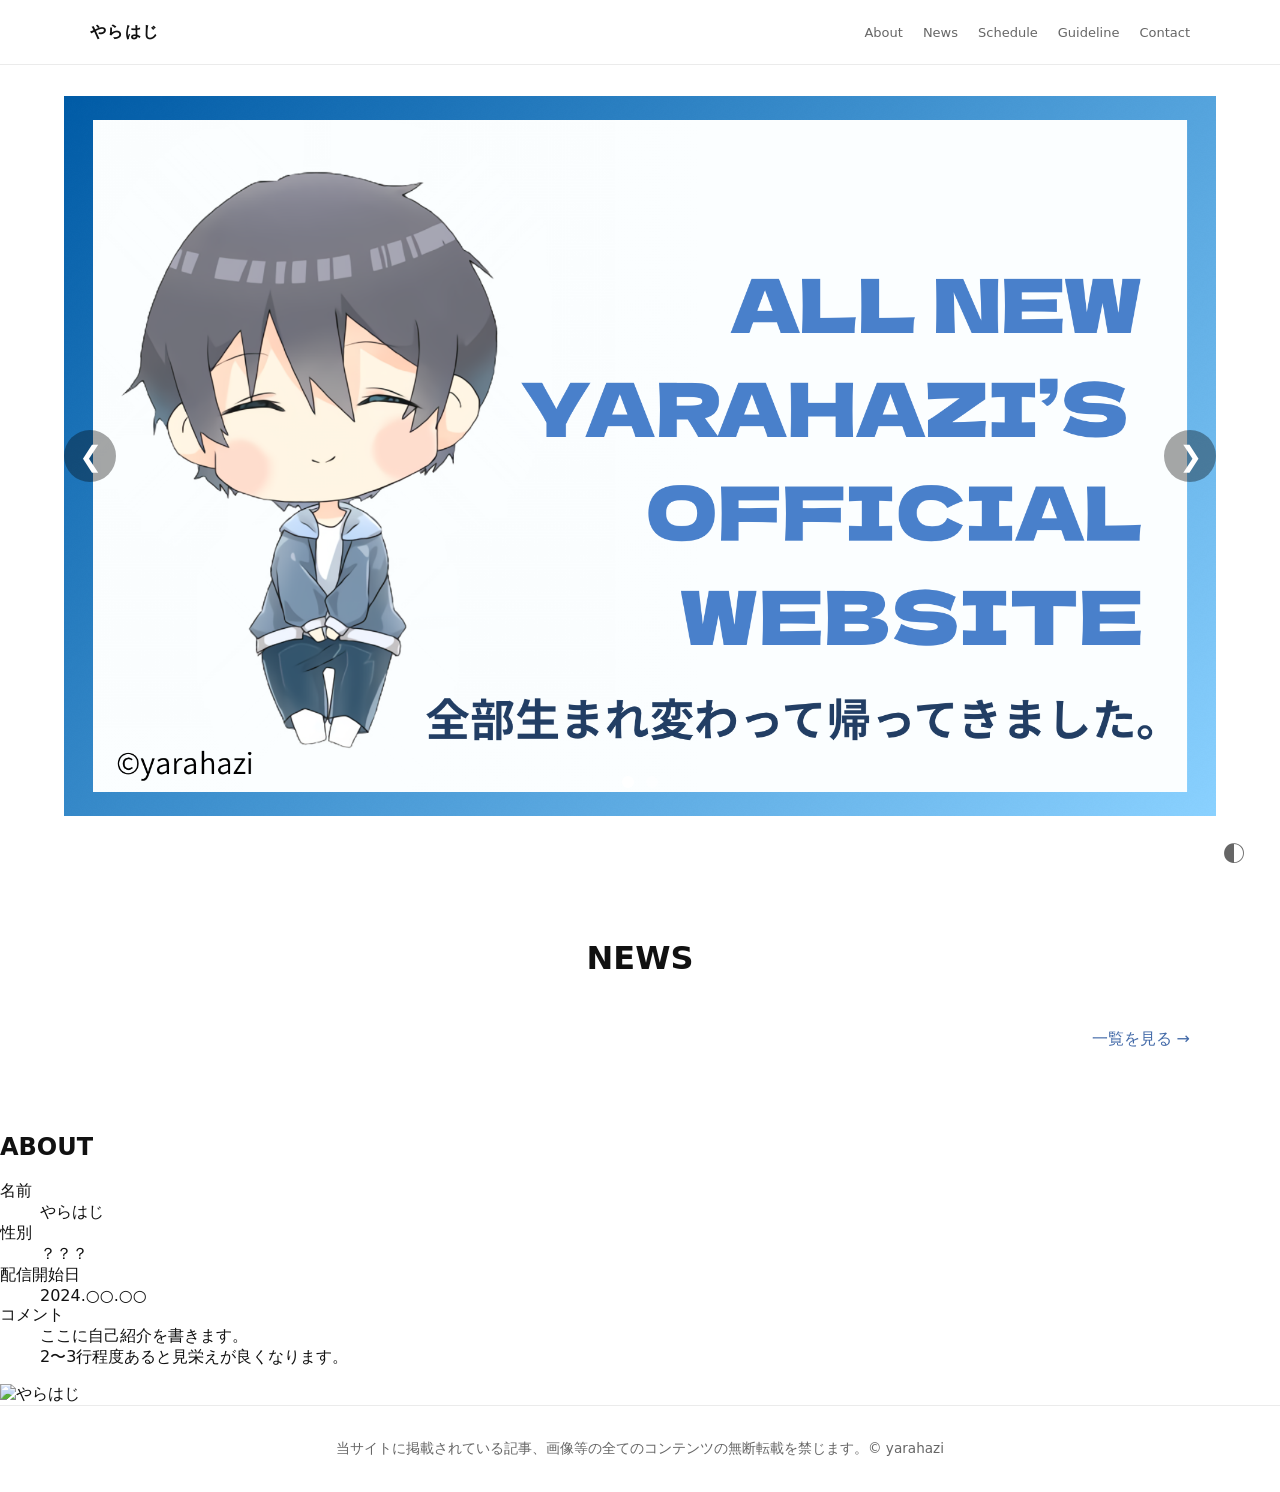
==== index.html @ 667f0cf7 "Update index.html" ====
<!DOCTYPE html>
<html lang="ja" data-theme="light">
<head>
  <meta charset="utf-8" />
  <meta name="viewport" content="width=device-width, initial-scale=1" />
  <title>やらはじ公式サイト</title>

  <link rel="stylesheet" href="css/style.css">
  <link rel="stylesheet" href="css/header.css">
</head>

<body>

<!-- Header -->
<div id="header"></div>

<!-- Main -->
<!-- Hero Carousel -->
<section class="carousel">
  <div class="carousel-track" id="carousel-track">

    <!-- スライド1 -->
    <div class="slide">
      <picture>
        <source media="(max-width: 768px)" srcset="image/index/carousel/newsite_sp.png">
        <img src="image/index/carousel/newsite_pc.png" alt="やらはじ公式サイト">
      </picture>
    </div>

    <!-- スライド2（YouTube） -->
    <div class="slide">
      <a href="http://www.youtube.com/@yarahazi_nnp" target="_blank" rel="noopener noreferrer">
        <picture>
          <source media="(max-width: 768px)" srcset="image/index/carousel/youtube_sp.png">
          <img src="image/index/carousel/youtube_pc.png" alt="やらはじ YouTube">
        </picture>
      </a>
    </div>

  </div>

  <!-- 矢印 -->
  <button class="carousel-btn prev" id="prev" aria-label="前へ">&#10094;</button>
  <button class="carousel-btn next" id="next" aria-label="次へ">&#10095;</button>

  <!-- ドット -->
  <div class="carousel-dots" id="carousel-dots"></div>
</section>

<!-- News -->
<section class="news-section">
  <div class="news-inner">
    <h2>NEWS</h2>

    <div id="news-list">
      <!-- microCMSの最新記事3件をJavaScriptで表示 -->
    </div>

    <div class="news-more">
      <a href="news.html">一覧を見る →</a>
    </div>
  </div>
</section>

<!-- About -->
<section class="about-section">
  <div class="about-inner">

    <div class="about-text">
      <h2>ABOUT</h2>

      <dl class="profile-list">
        <dt>名前</dt>
        <dd>やらはじ</dd>

        <dt>性別</dt>
        <dd>？？？</dd>

        <dt>配信開始日</dt>
        <dd>2024.○○.○○</dd>

        <dt>コメント</dt>
        <dd>
          ここに自己紹介を書きます。<br>
          2〜3行程度あると見栄えが良くなります。
        </dd>
      </dl>
    </div>

    <div class="about-image">
      <img src="image/index/yarahazi.png" alt="やらはじ">
    </div>

  </div>
</section>

<!-- Footer -->
<div id="footer"></div>

<!-- Theme Toggle -->
<button class="theme-toggle" id="theme-toggle" aria-label="Toggle theme">
  <span class="theme-icon" id="theme-icon">◐</span>
</button>

<!-- Scripts（順番が重要） -->
<script src="js/header.js"></script>
<script src="js/theme.js"></script>
<script src="/common.js"></script>
<script src="js/carousel.js"></script>
<script src="js/news.js"></script>

</body>
</html>
---- css/style.css ----
:root {
  --accent: #436aa8;
  --bg: #ffffff;
  --text-main: #111111;
  --text-sub: #666666;
}

html[data-theme="dark"] {
  --bg: #0f0f0f;
  --text-main: #f2f2f2;
  --text-sub: #9a9a9a;
}

body {
  margin: 0;
  padding-top: 64px;
  background: var(--bg);
  color: var(--text-main);
  font-family: "Noto Sans JP", system-ui, sans-serif;
  transition: background 0.3s, color 0.3s;
}

/* =========================
   Main layout
========================= */
.container {
  max-width: 800px;
  min-height: 100vh;
  margin: 0 auto;
  display: flex;
  justify-content: center;
  align-items: center;
}

.main-text {
  font-size: 28px;
  letter-spacing: 0.08em;
}

/* =========================
   Hero Carousel
========================= */

.carousel {
    position: relative;
    width: min(1400px, calc(100% - 80px));
    aspect-ratio: 16 / 10;
    max-height: 720px;
    margin: 32px auto;
    overflow: hidden;
}

.carousel-track {
  display: flex;
  width: 100%;
  height: 100%;
  transition: transform 0.6s ease-in-out;
}

.slide {
  flex: 0 0 100%;
  height: 100%;
}

.slide picture,
.slide a {
  display: block;
  width: 100%;
  height: 100%;
}

.slide img {
  display: block;
  width: 100%;
  height: 100%;
  object-fit: contain;
}

/* =========================
   Arrow
========================= */

.carousel-btn {
  position: absolute;
  top: 50%;
  transform: translateY(-50%);
  width: 52px;
  height: 52px;
  border: none;
  border-radius: 50%;
  background: rgba(0, 0, 0, 0.35);
  color: #fff;
  font-size: 28px;
  cursor: pointer;
  transition: background 0.3s ease;
  z-index: 10;
}

.carousel-btn:hover {
  background: rgba(0, 0, 0, 0.6);
}

.prev {
  left: 24px;
}

.next {
  right: 24px;
}

/* =========================
   Dots
========================= */

.carousel-dots {
  position: absolute;
  left: 50%;
  bottom: 28px;
  transform: translateX(-50%);
  display: flex;
  gap: 12px;
  z-index: 10;
}

.carousel-dots span {
  width: 12px;
  height: 12px;
  border-radius: 50%;
  background: rgba(255, 255, 255, 0.45);
  cursor: pointer;
  transition: background 0.3s ease;
}

.carousel-dots span.active {
  background: #fff;
}

/* =========================
   Smartphone
========================= */

@media (max-width: 768px) {

  .carousel {
    width: calc(100% - 24px);
    aspect-ratio: 9 / 16;
    max-height: none;
  }

  .carousel-btn {
    width: 42px;
    height: 42px;
    font-size: 22px;
  }

  .prev {
    left: 12px;
  }

  .next {
    right: 12px;
  }

}

/* =========================
   Theme toggle
========================= */

.theme-toggle {
  position: fixed;
  right: 24px;
  bottom: 24px;
  width: 44px;
  height: 44px;
  padding: 0;
  border: none;
  background: none;
  color: var(--text-sub);
  font-size: 22px;
  display: flex;
  align-items: center;
  justify-content: center;
  cursor: pointer;
  z-index: 1000;
}

.theme-icon {
  transition: transform 0.4s ease;
}

.rotated {
  transform: rotate(180deg);
}

/* =========================
   Footer
========================= */

#footer {
    width: 100%;
}

.site-footer {
    width: 100%;
    border-top: 1px solid rgba(0,0,0,.08);
}

.footer-inner {
    max-width: 1100px;
    margin: 0 auto;
    padding: 20px;
    text-align: center;
    font-size: .85rem;
    color: var(--text-sub);
}

/* =========================
   Top News
========================= */

.news-section {
  padding: 64px 20px;
}

.news-inner {
  max-width: 1100px;
  margin: 0 auto;
}

.news-inner h2 {
  margin-bottom: 28px;
  font-size: 2rem;
  text-align: center;
}

#news-list {
  display: flex;
  flex-direction: column;
}

.news-item {
  display: grid;
  grid-template-columns: 130px 120px 1fr 30px;
  align-items: center;
  gap: 20px;
  padding: 18px 0;
  border-bottom: 1px solid rgba(0,0,0,.08);
  cursor: pointer;
  transition: .2s;
}

.news-item:hover {
  background: rgba(0,0,0,.03);
}

.news-date {
  color: var(--text-sub);
  font-size: .9rem;
}

.news-category {
  color: var(--text-sub);
  font-size: .9rem;
  font-weight: 500;
}

.news-title {
  font-weight: 500;
}

.news-arrow {
  text-align: right;
  color: var(--text-sub);
  font-size: 1.2rem;
}

.news-more {
  margin-top: 24px;
  text-align: right;
}

.news-more a {
  color: var(--accent);
  text-decoration: none;
}

@media (max-width:768px){

.news-item{
    grid-template-columns:1fr;
    gap:8px;
}

.news-arrow{
    display:none;
}

.news-more{
    text-align:center;
}

}
---- css/header.css ----
/* =========================
   Header Base
========================= */

.site-header {
  position: fixed;
  top: 0;
  width: 100%;
  height: 64px;
  background: color-mix(in srgb, var(--bg) 80%, transparent);
  backdrop-filter: blur(10px);
  border-bottom: 1px solid rgba(0,0,0,0.08);
  transition: transform 0.3s ease, height 0.3s ease, box-shadow 0.3s ease;
  z-index: 900;
}

html[data-theme="dark"] .site-header {
  border-bottom: 1px solid rgba(255,255,255,0.08);
}

.site-header.hide {
  transform: translateY(-100%);
}

.site-header.shrink {
  height: 48px;
  box-shadow: 0 4px 12px rgba(0,0,0,0.08);
}


/* =========================
   Inner Layout
========================= */

.header-inner {
  max-width: 1100px;
  height: 100%;
  margin: 0 auto;
  padding: 0 20px;
  display: flex;
  align-items: center;
  justify-content: space-between;
}


/* =========================
   Logo
========================= */

.site-logo {
  font-weight: 600;
  letter-spacing: 0.08em;
  text-decoration: none;
  color: var(--text-main);
}

.site-logo:visited,
.site-logo:hover,
.site-logo:active {
  text-decoration: none;
  color: var(--text-main);
}


/* =========================
   Navigation (PC)
========================= */

.site-nav {
  display: flex;
  gap: 20px;
  z-index: 1000; /* 確実にmenu-toggleより下 */
}

.site-nav a {
  font-size: 13px;
  text-decoration: none;
  color: var(--text-sub);
  transition: color 0.2s ease;
}

.site-nav a:hover {
  color: var(--text-main);
}


/* =========================
   Hamburger Button
========================= */

.menu-toggle {
  display: none;
  font-size: 26px;
  background: none;
  border: none;
  cursor: pointer;
  color: var(--text-main);
  position: relative; /* 追加 */
  z-index: 1001;      /* navより上に表示 */
}


/* =========================
   Mobile
========================= */

@media (max-width: 768px) {

  .site-nav {
    position: fixed;
    top: 64px;
    right: 0;
    width: 220px;
    height: calc(100vh - 64px);
    background: var(--bg);
    flex-direction: column;
    padding: 24px;
    gap: 20px;
    transform: translateX(100%);
    transition: transform 0.3s ease;
    box-shadow: -4px 0 12px rgba(0,0,0,0.08);
  }

  html[data-theme="dark"] .site-nav {
    box-shadow: -4px 0 12px rgba(0,0,0,0.4);
  }

  .site-nav.open {
    transform: translateX(0);
  }

  .menu-toggle {
    display: block;
  }
}
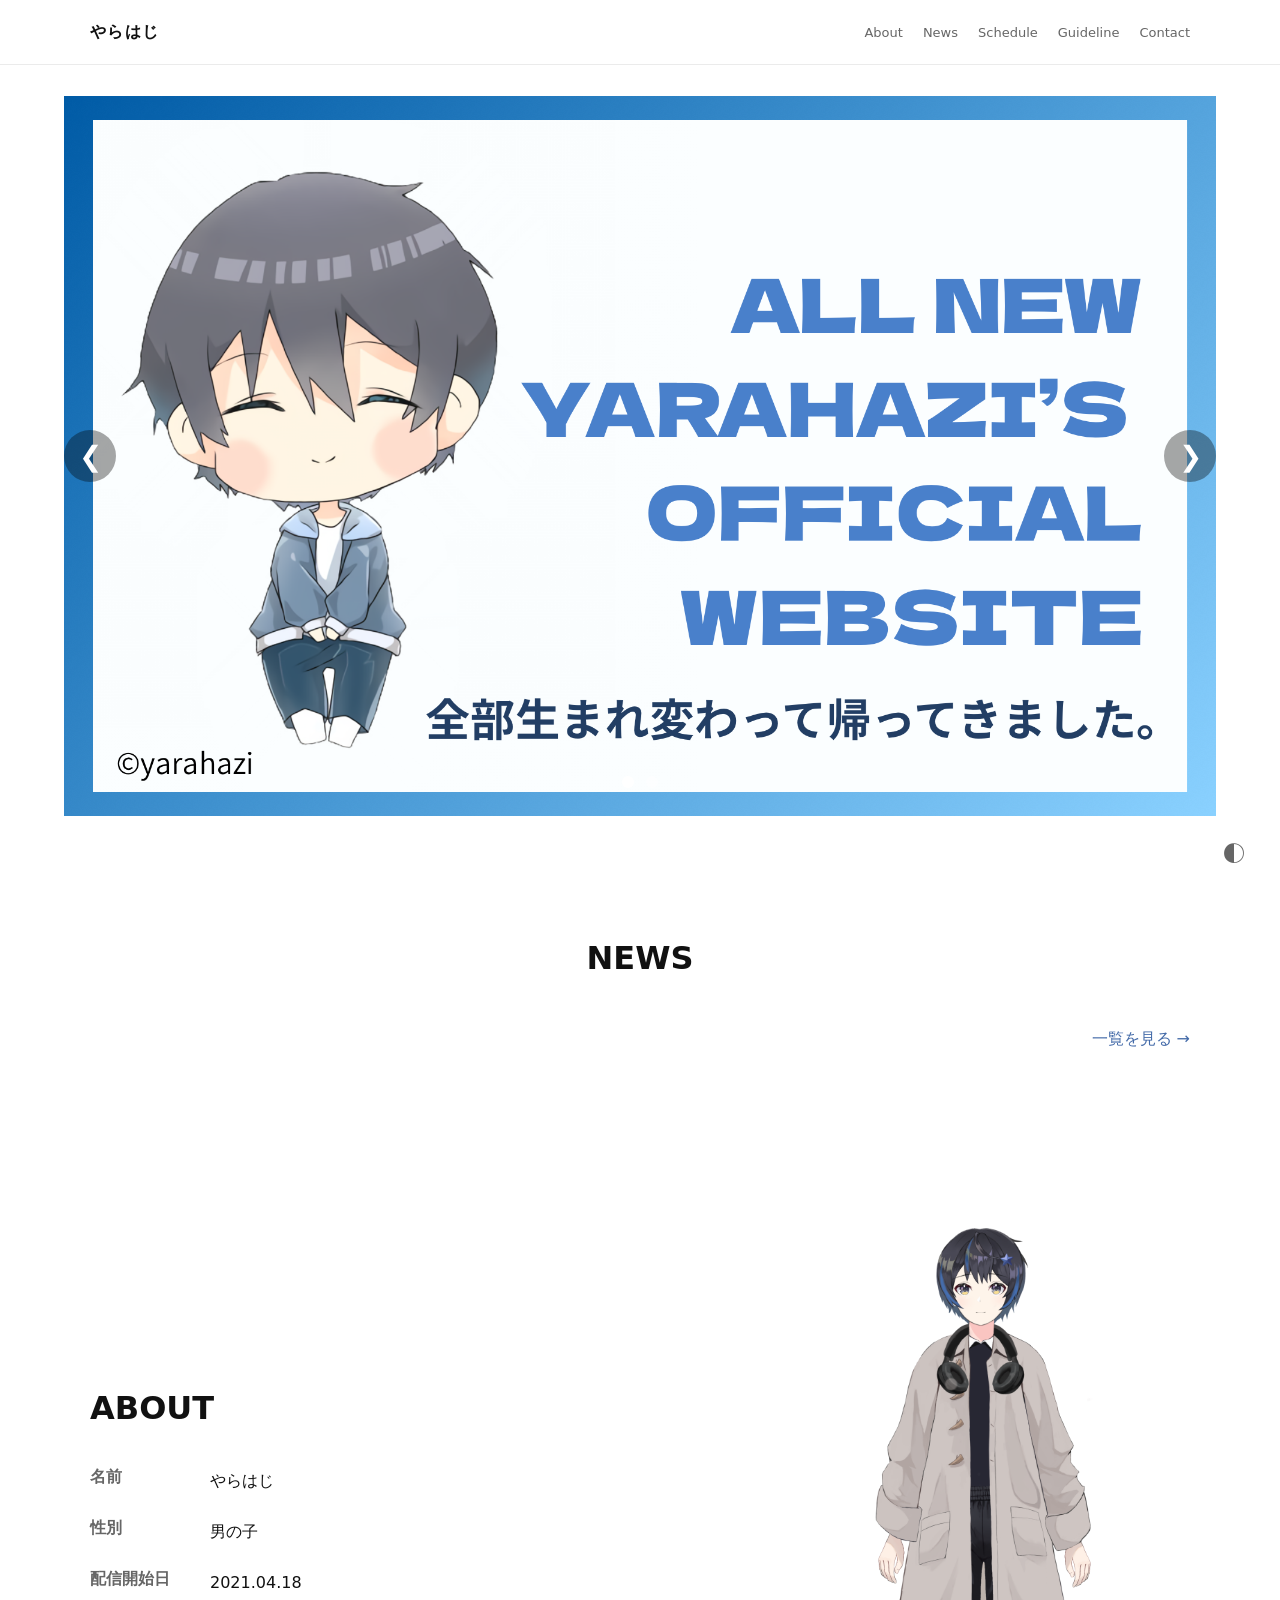
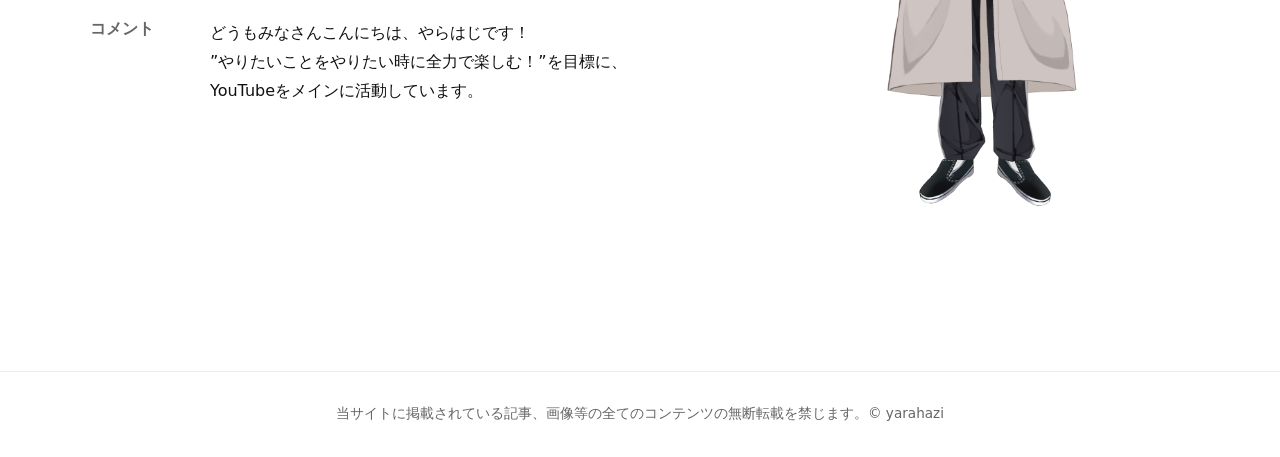
==== commit b9b713dd: "Update index.html" ====
--- a/index.html
+++ b/index.html
@@ -74,15 +74,15 @@
         <dd>やらはじ</dd>
 
         <dt>性別</dt>
-        <dd>？？？</dd>
+        <dd>男の子</dd>
 
         <dt>配信開始日</dt>
-        <dd>2024.○○.○○</dd>
+        <dd>2021.04.18</dd>
 
         <dt>コメント</dt>
         <dd>
-          ここに自己紹介を書きます。<br>
-          2〜3行程度あると見栄えが良くなります。
+          どうもみなさんこんにちは、やらはじです！<br>
+          ”やりたいことをやりたい時に全力で楽しむ！”を目標に、YouTubeをメインに活動しています。
         </dd>
       </dl>
     </div>
--- a/css/style.css
+++ b/css/style.css
@@ -301,3 +301,72 @@
 }
 
 }
+
+/* =========================
+   About
+========================= */
+
+.about-section{
+    padding:80px 20px;
+}
+
+.about-inner{
+    max-width:1100px;
+    margin:0 auto;
+    display:grid;
+    grid-template-columns:1fr 420px;
+    gap:80px;
+    align-items:center;
+}
+
+.about-text h2{
+    font-size:2rem;
+    margin-bottom:40px;
+}
+
+.profile-list{
+    display:grid;
+    grid-template-columns:120px 1fr;
+    row-gap:22px;
+}
+
+.profile-list dt{
+    color:var(--text-sub);
+    font-weight:600;
+}
+
+.profile-list dd{
+    margin:0;
+    line-height:1.8;
+}
+
+.about-image{
+    text-align:center;
+}
+
+.about-image img{
+    width:100%;
+    max-width:260px;
+    height:auto;
+}
+
+@media (max-width:768px){
+
+.about-inner{
+    grid-template-columns:1fr;
+    gap:40px;
+}
+
+.about-image{
+    order:-1;
+}
+
+.about-image img{
+    max-width:280px;
+}
+
+.profile-list{
+    grid-template-columns:90px 1fr;
+}
+
+}
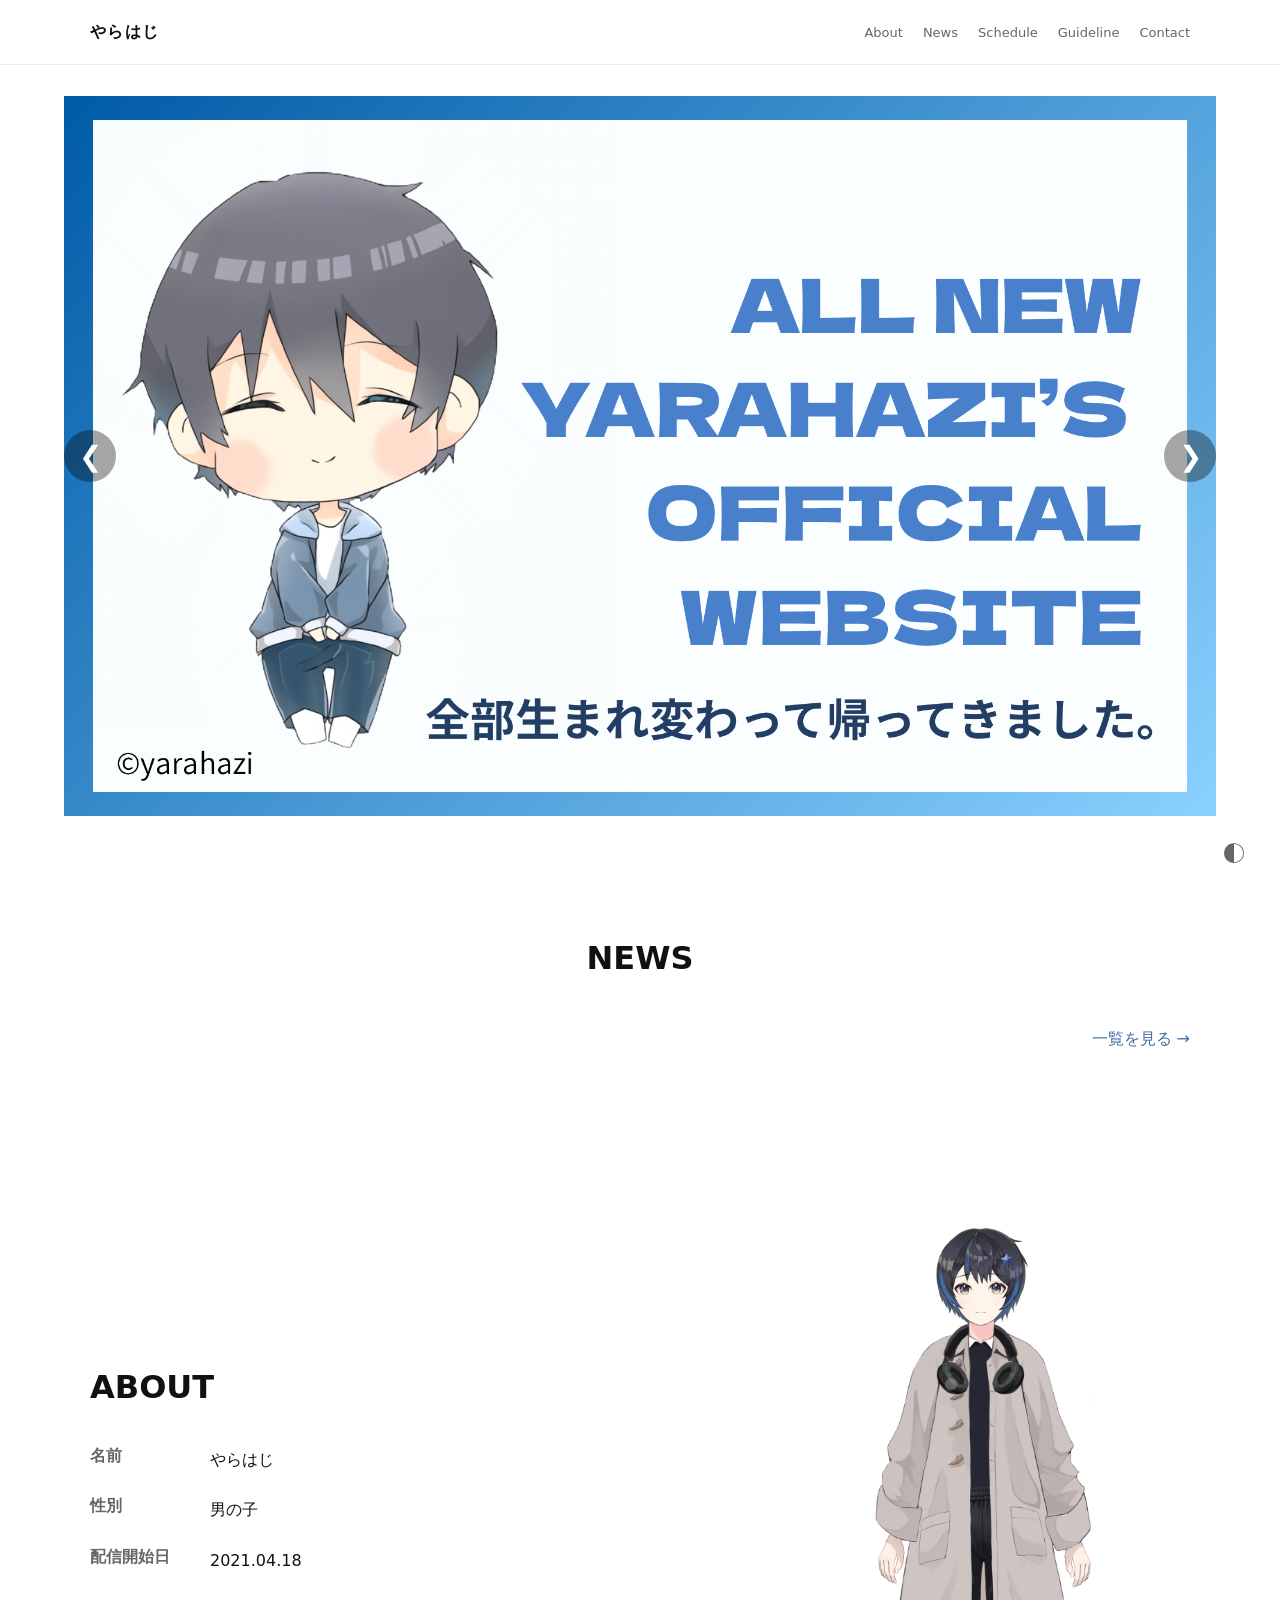
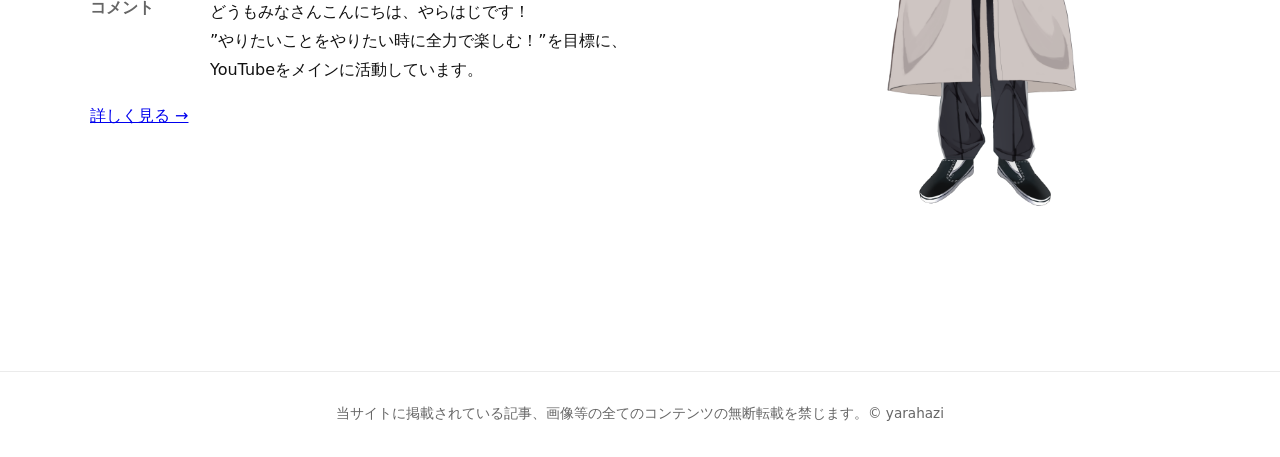
==== commit c7c0a298: "Update index.html" ====
--- a/index.html
+++ b/index.html
@@ -84,6 +84,10 @@
           どうもみなさんこんにちは、やらはじです！<br>
           ”やりたいことをやりたい時に全力で楽しむ！”を目標に、YouTubeをメインに活動しています。
         </dd>
+
+        <div class="about-more">
+          <a href="about.html">詳しく見る →</a>
+        </div>
       </dl>
     </div>
 
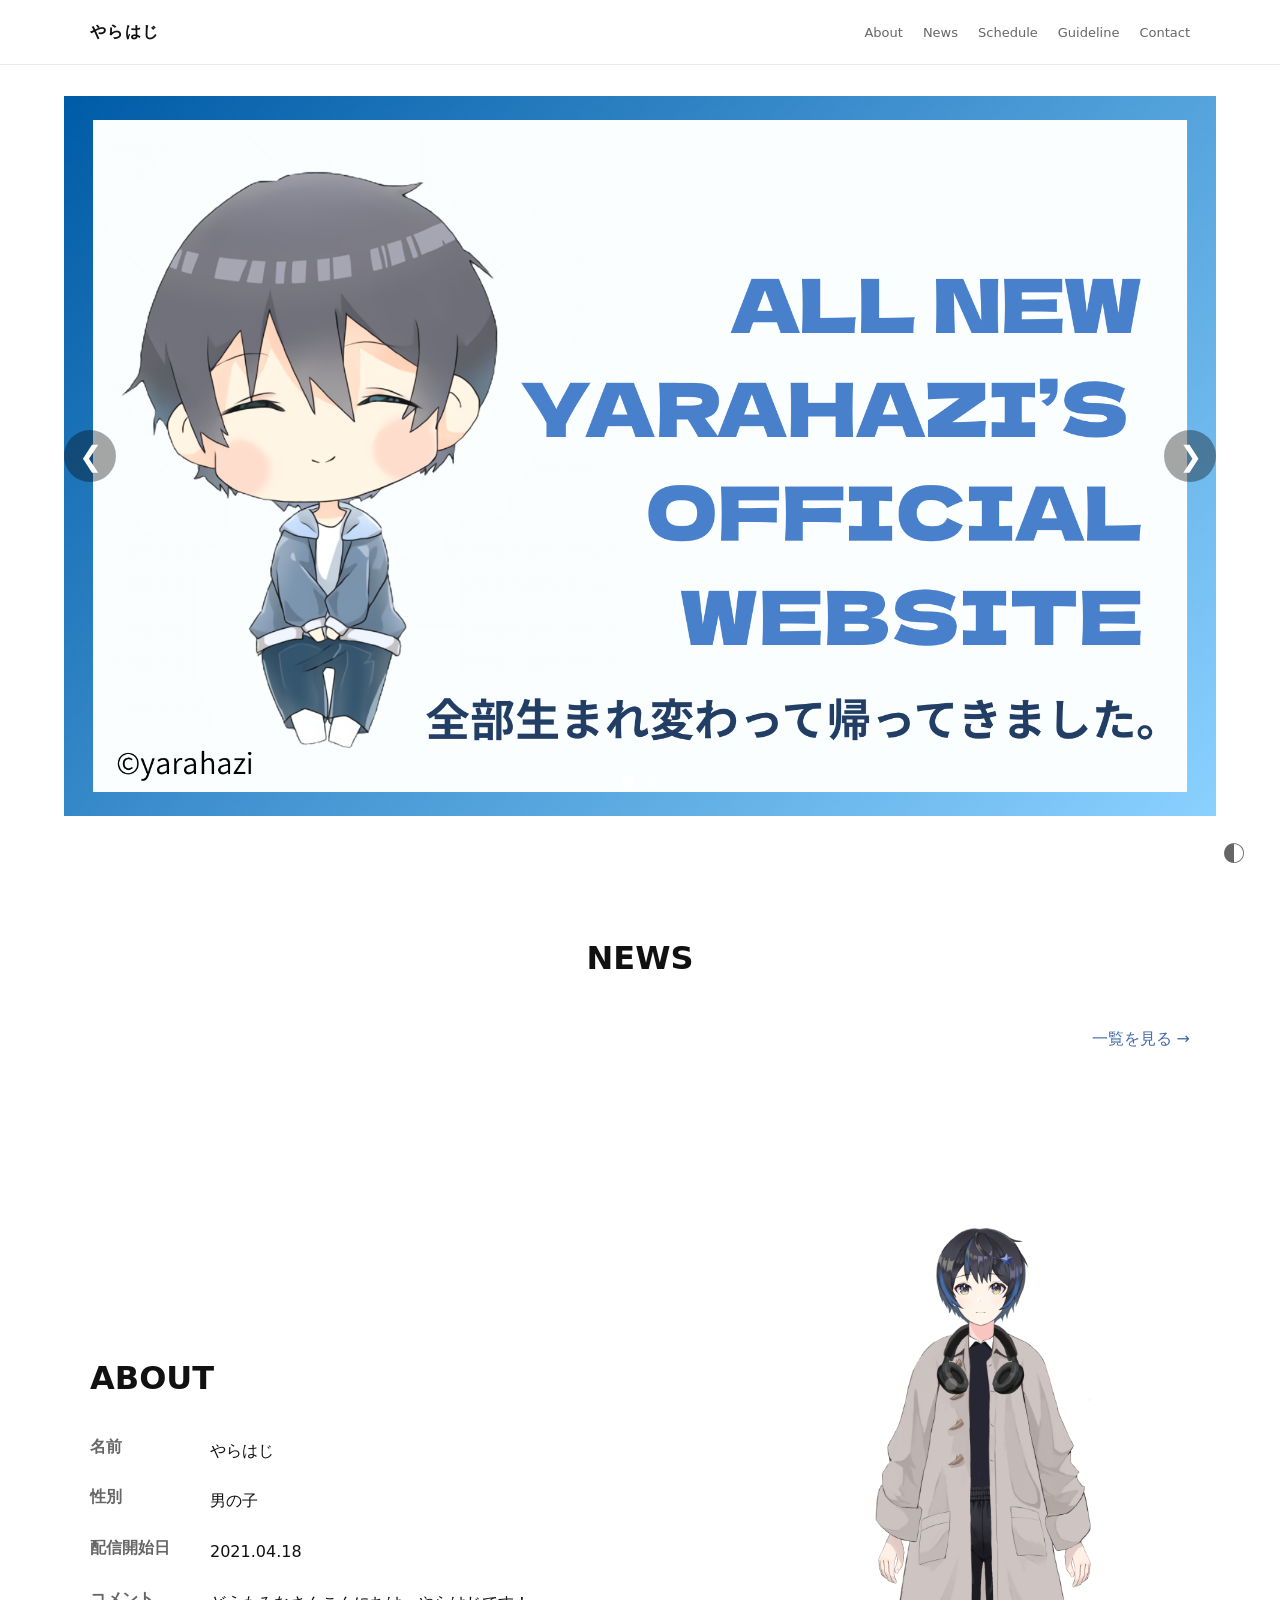
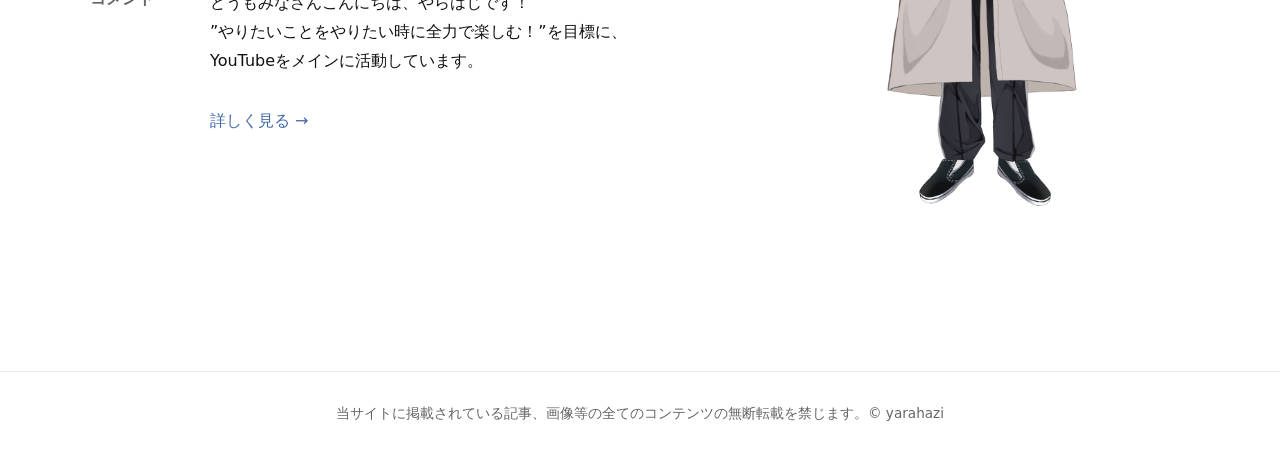
==== commit 8d99dd41: "Update index.html" ====
--- a/index.html
+++ b/index.html
@@ -83,11 +83,11 @@
         <dd>
           どうもみなさんこんにちは、やらはじです！<br>
           ”やりたいことをやりたい時に全力で楽しむ！”を目標に、YouTubeをメインに活動しています。
+           <div class="about-more">
+          <a href="about.html">詳しく見る →</a>
+           </div>
         </dd>
-
-        <div class="about-more">
-          <a href="about.html">詳しく見る →</a>
-        </div>
+        
       </dl>
     </div>
 
--- a/css/style.css
+++ b/css/style.css
@@ -370,3 +370,18 @@
 }
 
 }
+
+.about-more {
+  margin-top: 32px;
+}
+
+.about-more a {
+  color: var(--accent);
+  text-decoration: none;
+  font-weight: 500;
+  transition: opacity 0.2s ease;
+}
+
+.about-more a:hover {
+  opacity: 0.7;
+}
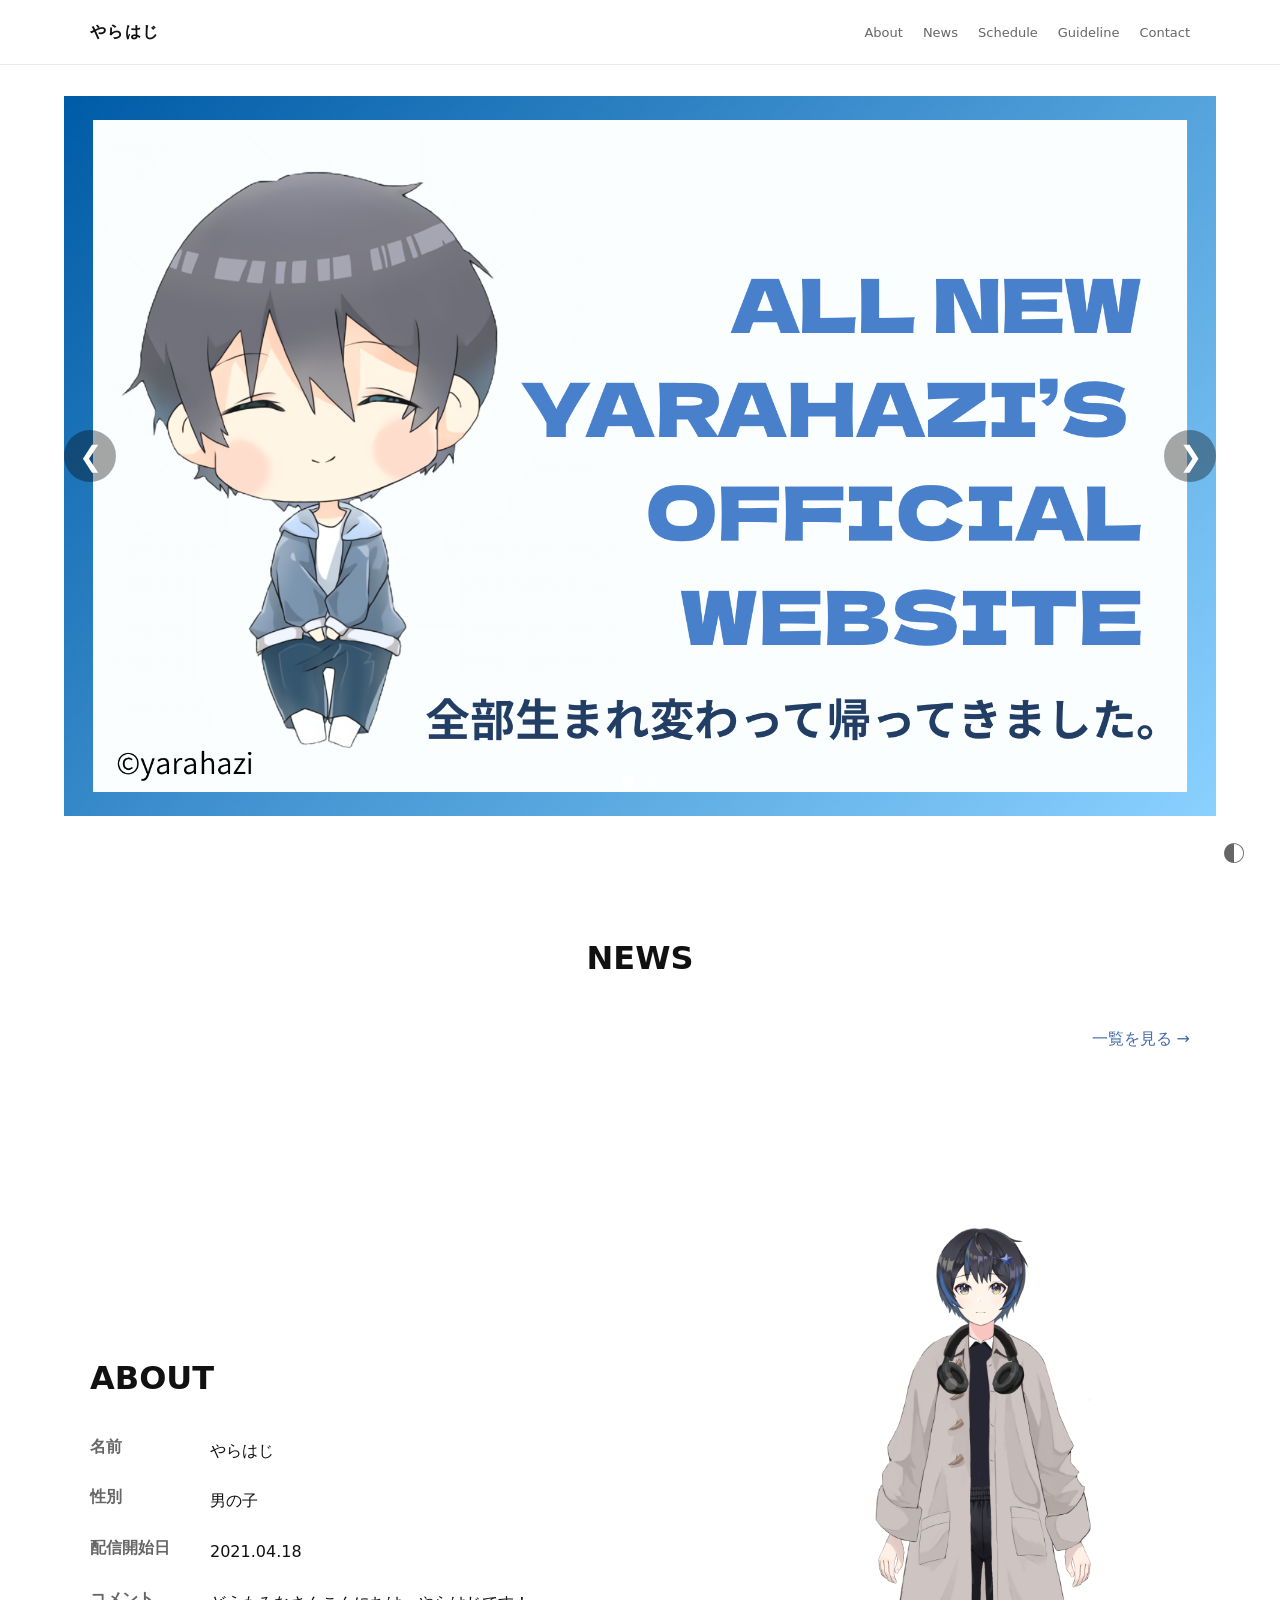
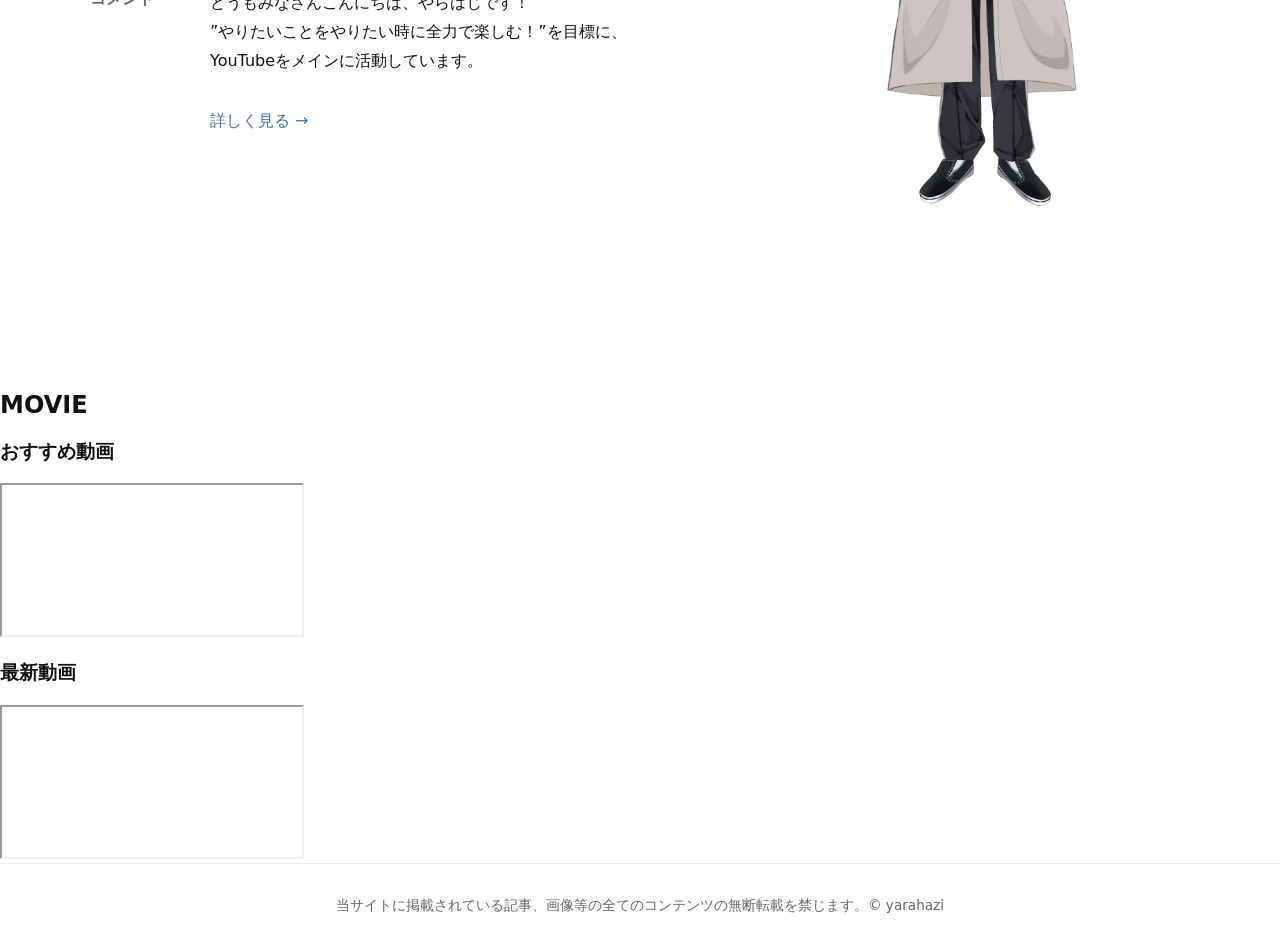
==== commit 965cc55e: "Update index.html" ====
--- a/index.html
+++ b/index.html
@@ -98,6 +98,45 @@
   </div>
 </section>
 
+<!-- Movie -->
+<section class="movie-section">
+  <div class="movie-inner">
+
+    <h2>MOVIE</h2>
+
+    <div class="movie-grid">
+
+      <!-- おすすめ動画 -->
+      <div class="movie-box">
+        <h3>おすすめ動画</h3>
+
+        <div class="video-container">
+          <iframe
+            src="https://www.youtube.com/embed/動画ID"
+            allowfullscreen>
+          </iframe>
+        </div>
+
+      </div>
+
+      <!-- 最新動画（自動） -->
+      <div class="movie-box">
+        <h3>最新動画</h3>
+
+        <div class="video-container">
+          <iframe
+            src="https://www.youtube.com/embed/videoseries?list=UU86vH6aX92IS1IQQGSJxA-g"
+            allowfullscreen>
+          </iframe>
+        </div>
+
+      </div>
+
+    </div>
+
+  </div>
+</section>
+
 <!-- Footer -->
 <div id="footer"></div>
 
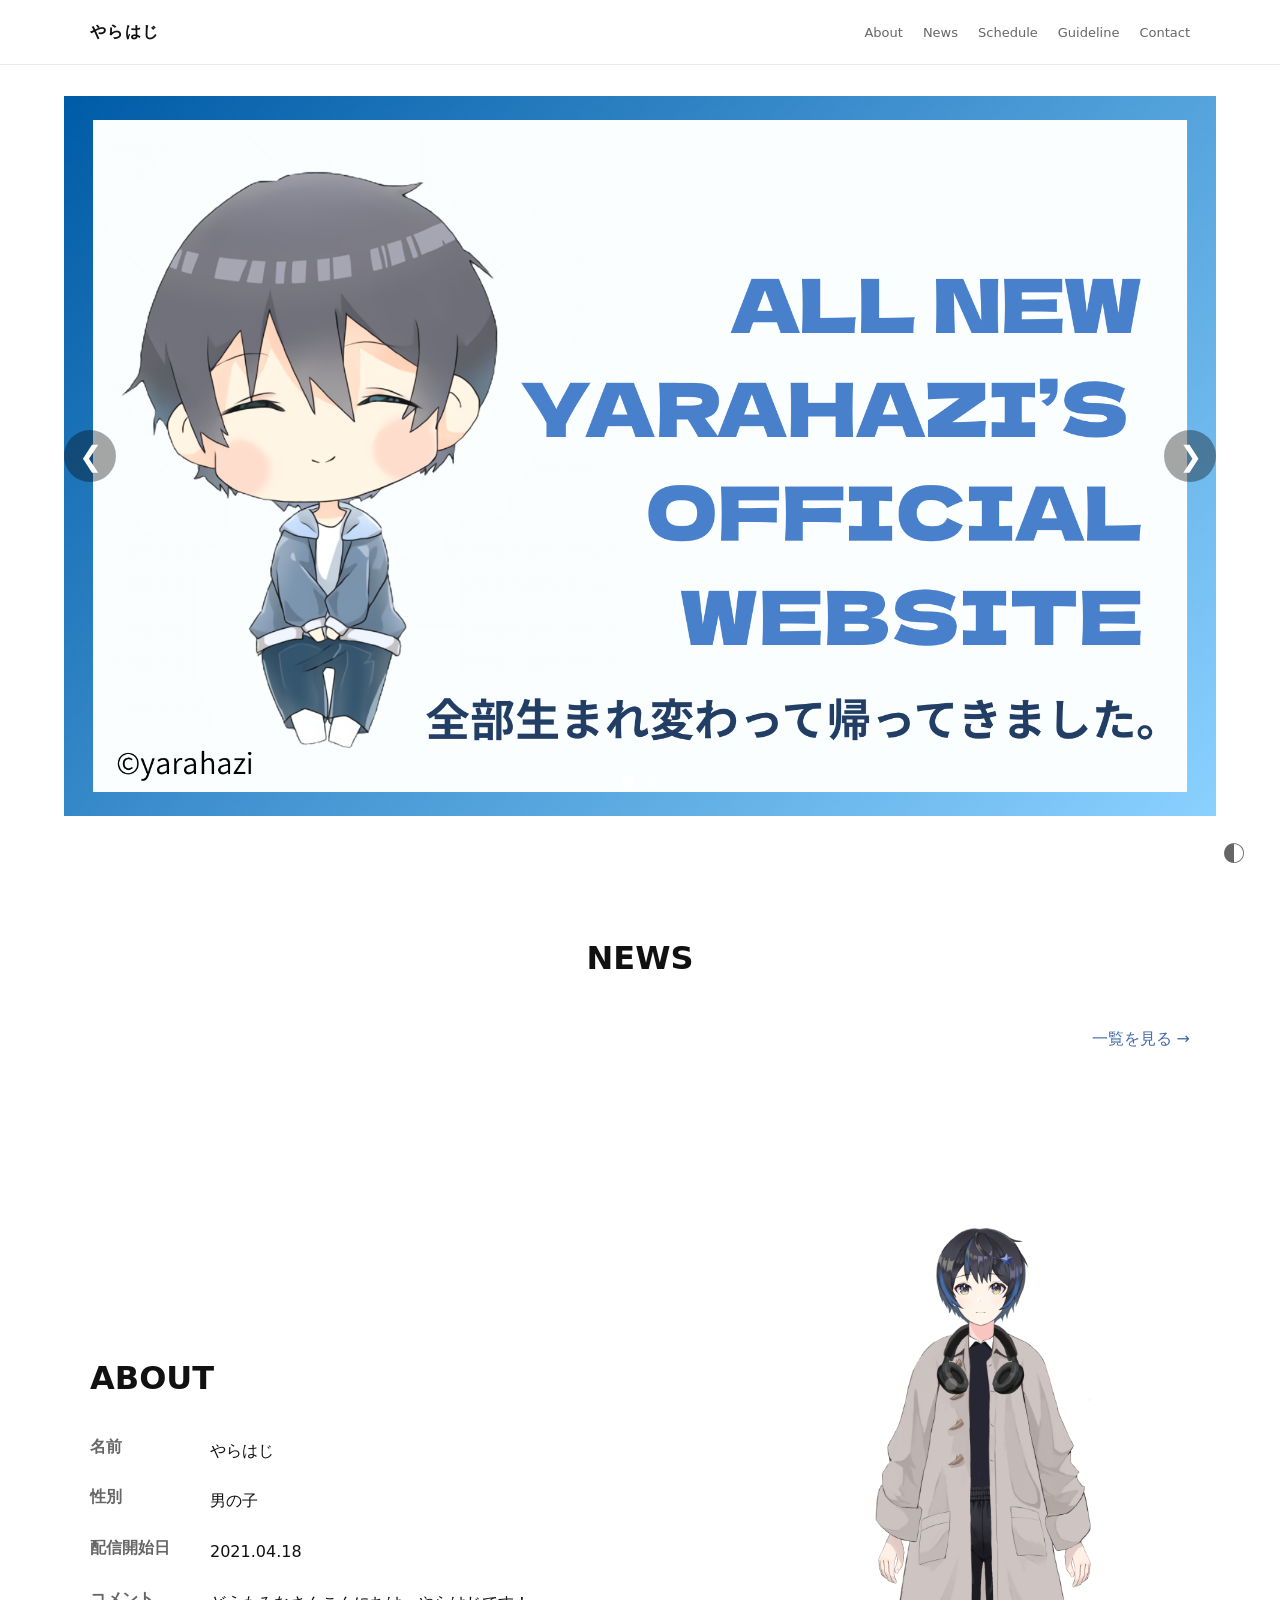
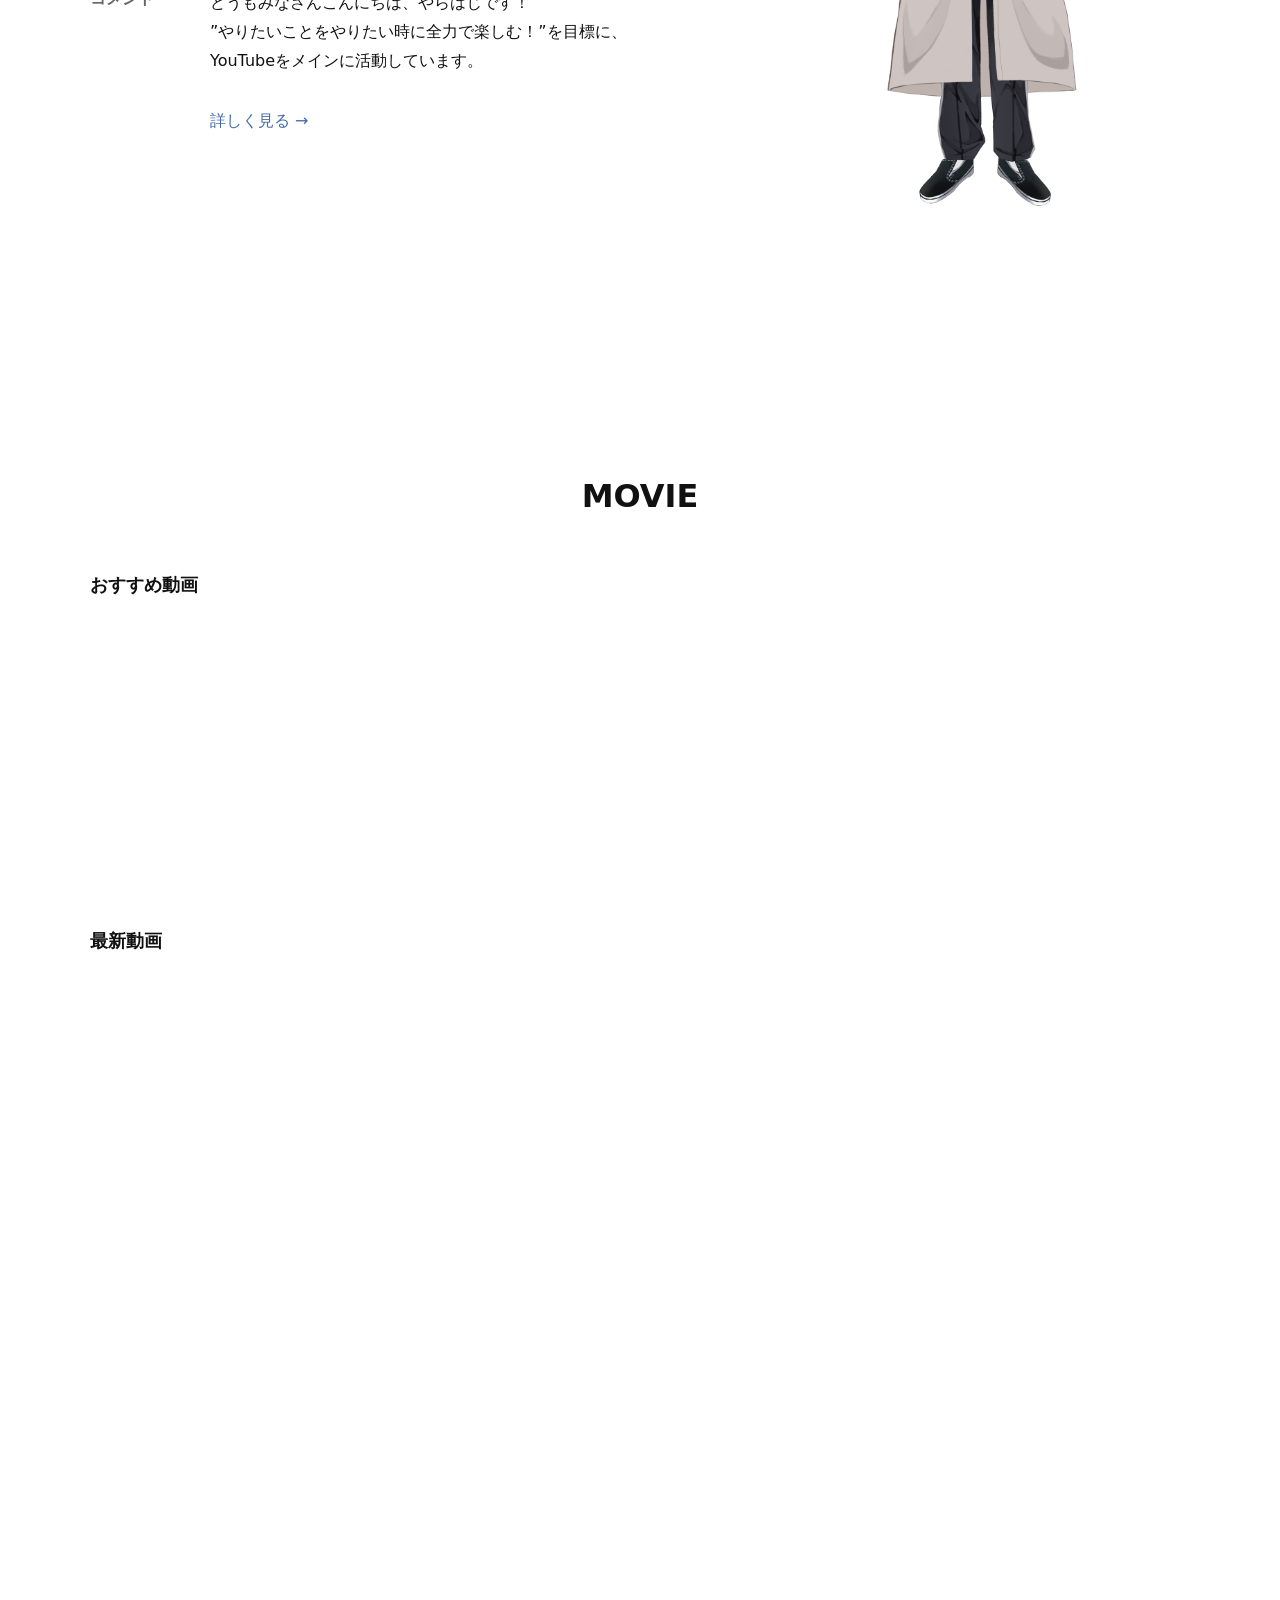
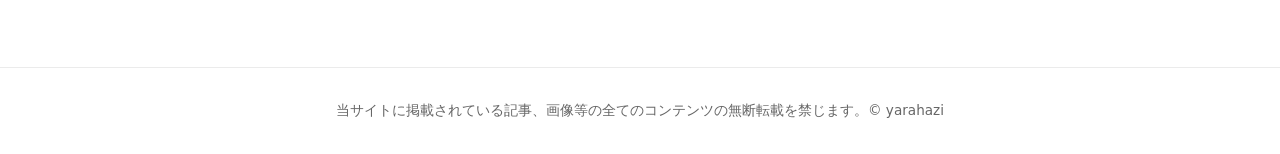
==== commit 60bf15d2: "Update index.html" ====
--- a/index.html
+++ b/index.html
@@ -112,10 +112,12 @@
 
         <div class="video-container">
           <iframe
-            src="https://www.youtube.com/embed/動画ID"
+            id="random-video"
+            src=""
             allowfullscreen>
           </iframe>
-        </div>
+         </div>
+      </div>
 
       </div>
 
--- a/css/style.css
+++ b/css/style.css
@@ -385,3 +385,54 @@
 .about-more a:hover {
   opacity: 0.7;
 }
+
+/* =========================
+   Movie
+========================= */
+
+.movie-section{
+  padding:80px 20px;
+}
+
+.movie-inner{
+  max-width:1100px;
+  margin:0 auto;
+}
+
+.movie-inner h2{
+  text-align:center;
+  font-size:2rem;
+  margin-bottom:40px;
+}
+
+.movie-grid{
+  display:grid;
+  grid-template-columns:1fr 1fr;
+  gap:40px;
+}
+
+.movie-box h3{
+  margin-bottom:16px;
+  font-size:1.1rem;
+}
+
+.video-container {
+  position: relative;
+  width: 100%;
+  padding-top: 56.25%;
+}
+
+.video-container iframe {
+  position: absolute;
+  top: 0;
+  left: 0;
+  width: 100%;
+  height: 100%;
+  border: 0;
+}
+
+@media (max-width:768px){
+  .movie-grid{
+    grid-template-columns:1fr;
+  }
+}
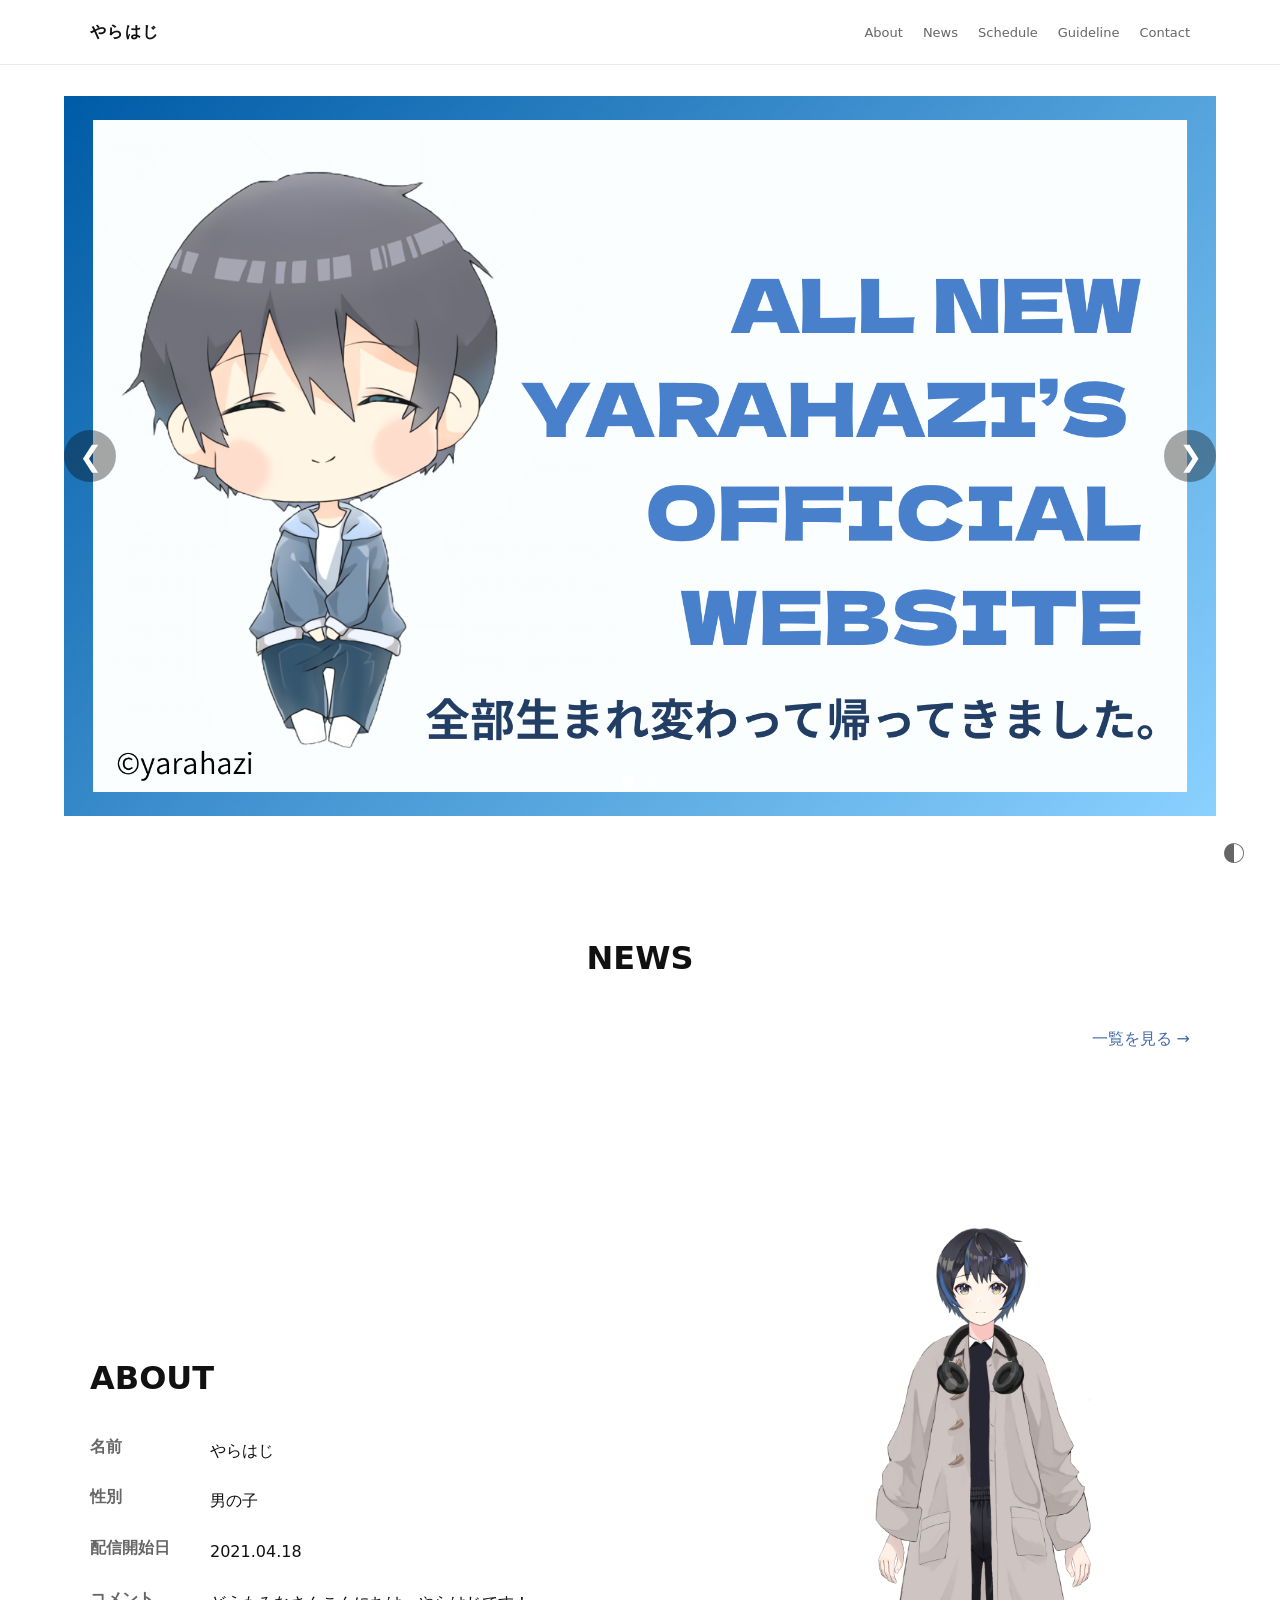
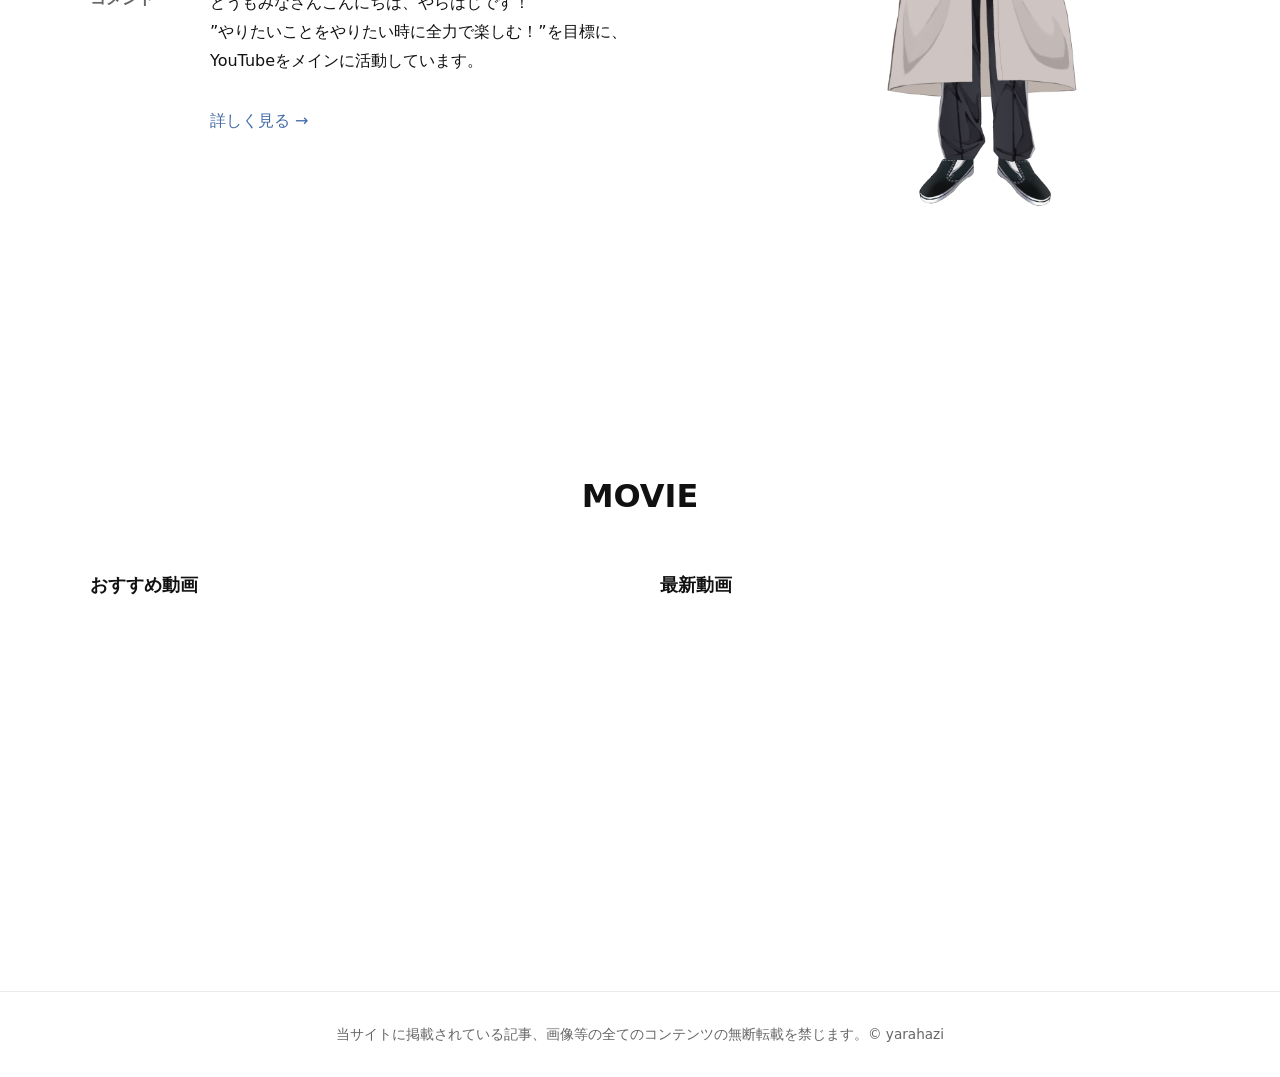
==== commit e86e4611: "Update index.html" ====
--- a/index.html
+++ b/index.html
@@ -119,8 +119,6 @@
          </div>
       </div>
 
-      </div>
-
       <!-- 最新動画（自動） -->
       <div class="movie-box">
         <h3>最新動画</h3>
@@ -153,6 +151,7 @@
 <script src="/common.js"></script>
 <script src="js/carousel.js"></script>
 <script src="js/news.js"></script>
+<script src="js/youtube.js"></script>
 
 </body>
 </html>
